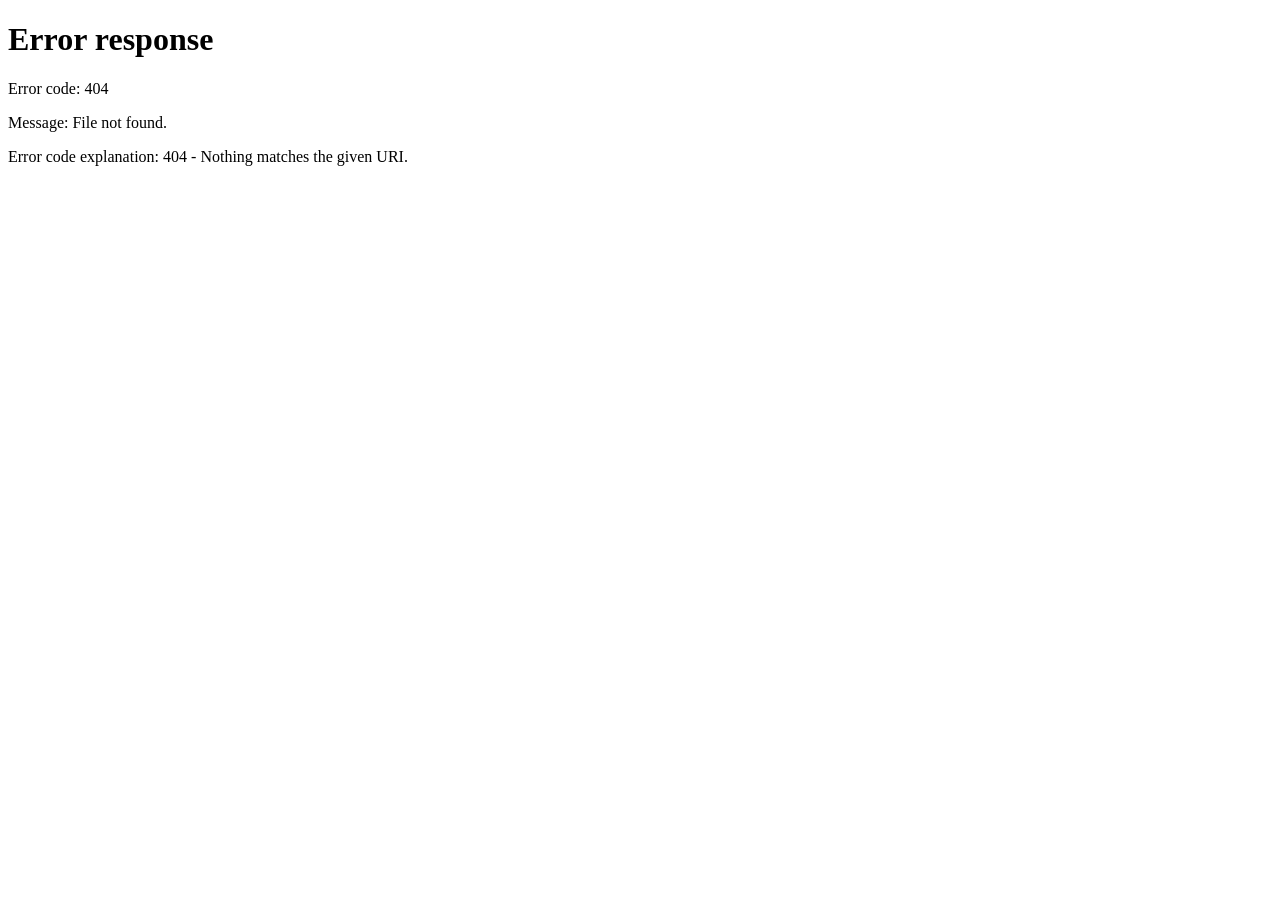
==== admin.html @ 67f8a198 "Initial frontend upload" ====
<!DOCTYPE html>
<html lang="en">
<head>
  <meta charset="UTF-8">
  <title>Admin Dashboard</title>
  <meta name="viewport" content="width=device-width, initial-scale=1.0">
  <style>
    .admin-dashboard { padding: 20px; font-family: Arial, sans-serif; }
    .admin-dashboard h1 { font-size: 2rem; margin-bottom: 1rem; }
    .admin-cards { display: flex; gap: 1rem; flex-wrap: wrap; }
    .admin-cards .card { background: #f0f0f0; padding: 1rem; flex: 1; min-width: 200px; border-radius: 8px; }
    .transactions-table { width: 100%; margin-top: 1rem; border-collapse: collapse; }
    .transactions-table th, .transactions-table td { border: 1px solid #ccc; padding: 0.5rem; text-align: left; }
    .transactions-table th { background-color: #eee; }
  </style>
</head>
<body>
<div class="admin-dashboard">
  <h1>Admin Dashboard</h1>

  <div class="admin-cards">
    <div class="card">
      <h3>Total Users</h3>
      <p>Loading...</p>
    </div>
    <div class="card">
      <h3>Total Transactions</h3>
      <p>Loading...</p>
    </div>
    <div class="card">
      <h3>Monthly Income</h3>
      <p>Loading...</p>
    </div>
    <div class="card">
      <h3>Monthly Expenses</h3>
      <p>Loading...</p>
    </div>
  </div>

  <h2>Recent Transactions</h2>
  <table class="transactions-table">
    <thead>
      <tr>
        <th>User</th>
        <th>Date</th>
        <th>Amount</th>
        <th>Category</th>
      </tr>
    </thead>
    <tbody>
      <tr><td colspan="4">Loading...</td></tr>
    </tbody>
  </table>
</div>
<script>
  window.onload = () => {
    const role = localStorage.getItem("role");
    if (role !== "admin") {
      alert("Access denied: Admins only");
      window.location.href = "signup.html";
    }
  };
</script>

<script>
  document.addEventListener("DOMContentLoaded", () => {
    const token = localStorage.getItem("token");

    if (!token) {
      alert("You must be logged in to access this page.");
      window.location.href = "index.html";
      return;
    }

    fetch("https://ai-finance-backend-secure.onrender.com/admin/data", {
      headers: {
        "Authorization": token
      }
    })
    .then(res => res.json())
    .then(data => {
      if (!data.is_admin) {
        alert("Access denied. You are not authorized to view this page.");
        window.location.href = "dashboard.html";
        return;
      }

      document.querySelector(".card:nth-child(1) p").textContent = data.total_users || "0";
      document.querySelector(".card:nth-child(2) p").textContent = data.total_transactions || "0";
      document.querySelector(".card:nth-child(3) p").textContent = `₦${(data.monthly_income || 0).toLocaleString()}`;
      document.querySelector(".card:nth-child(4) p").textContent = `₦${(data.monthly_expenses || 0).toLocaleString()}`;

      const tbody = document.querySelector(".transactions-table tbody");
      tbody.innerHTML = ""; // Clear placeholder

      (data.recent_transactions || []).forEach(tx => {
        const row = document.createElement("tr");
        row.innerHTML = `
          <td>${tx.user || "N/A"}</td>
          <td>${tx.date || "-"}</td>
          <td>₦${(tx.amount || 0).toLocaleString()}</td>
          <td>${tx.category || "-"}</td>
        `;
        tbody.appendChild(row);
      });

      if (!data.recent_transactions || data.recent_transactions.length === 0) {
        const row = document.createElement("tr");
        row.innerHTML = `<td colspan="4">No recent transactions found.</td>`;
        tbody.appendChild(row);
      }
    })
    .catch(err => {
      console.error("Access error:", err);
      alert("Session expired or server error. Please login again.");
      window.location.href = "index.html";
    });
  });
</script>
</body>
</html>
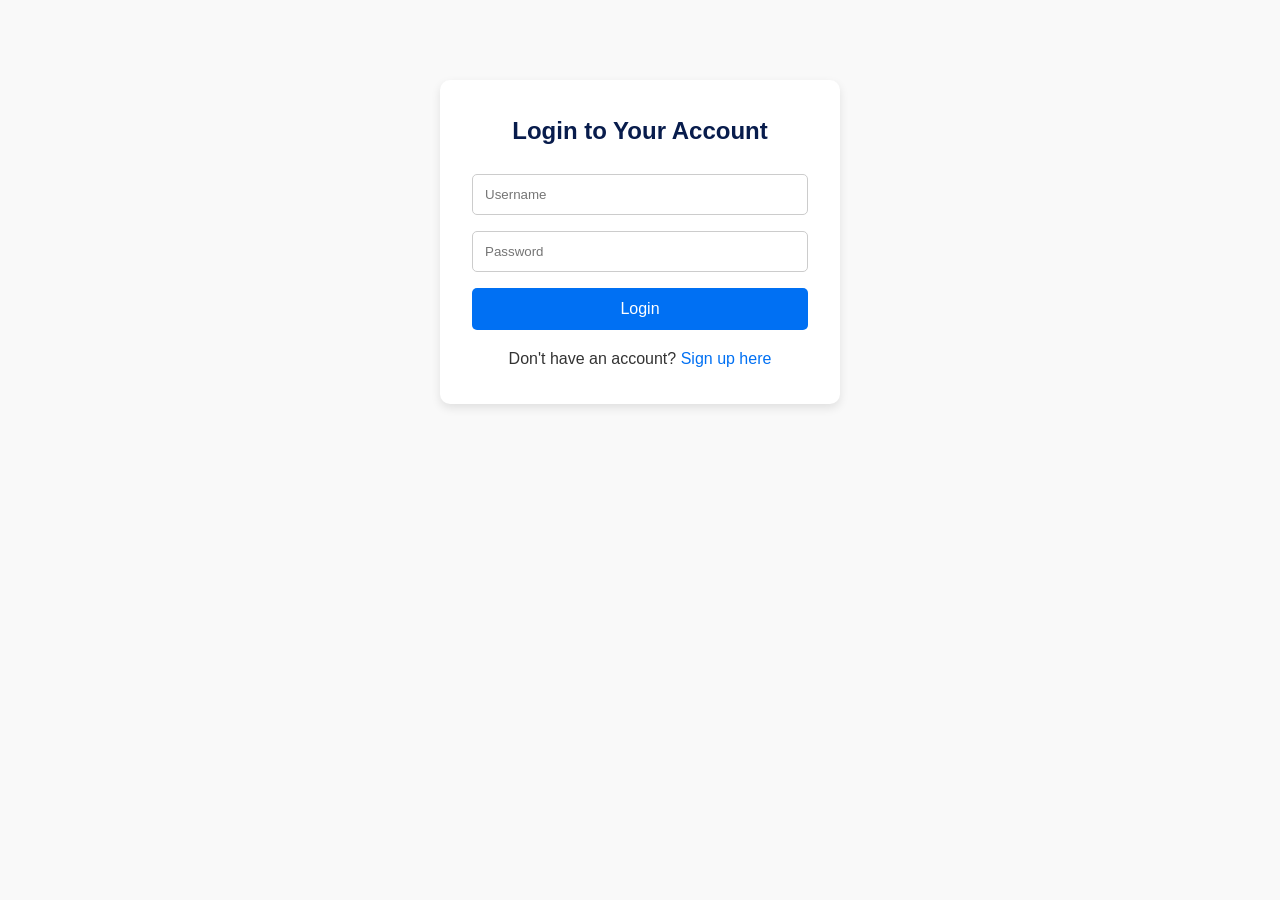
==== commit a3c0a439: "made changes to some files" ====
--- a/admin.html
+++ b/admin.html
@@ -74,7 +74,7 @@
 
     fetch("https://ai-finance-backend-secure.onrender.com/admin/data", {
       headers: {
-        "Authorization": token
+        "Authorization": "Bearer " + token
       }
     })
     .then(res => res.json())
